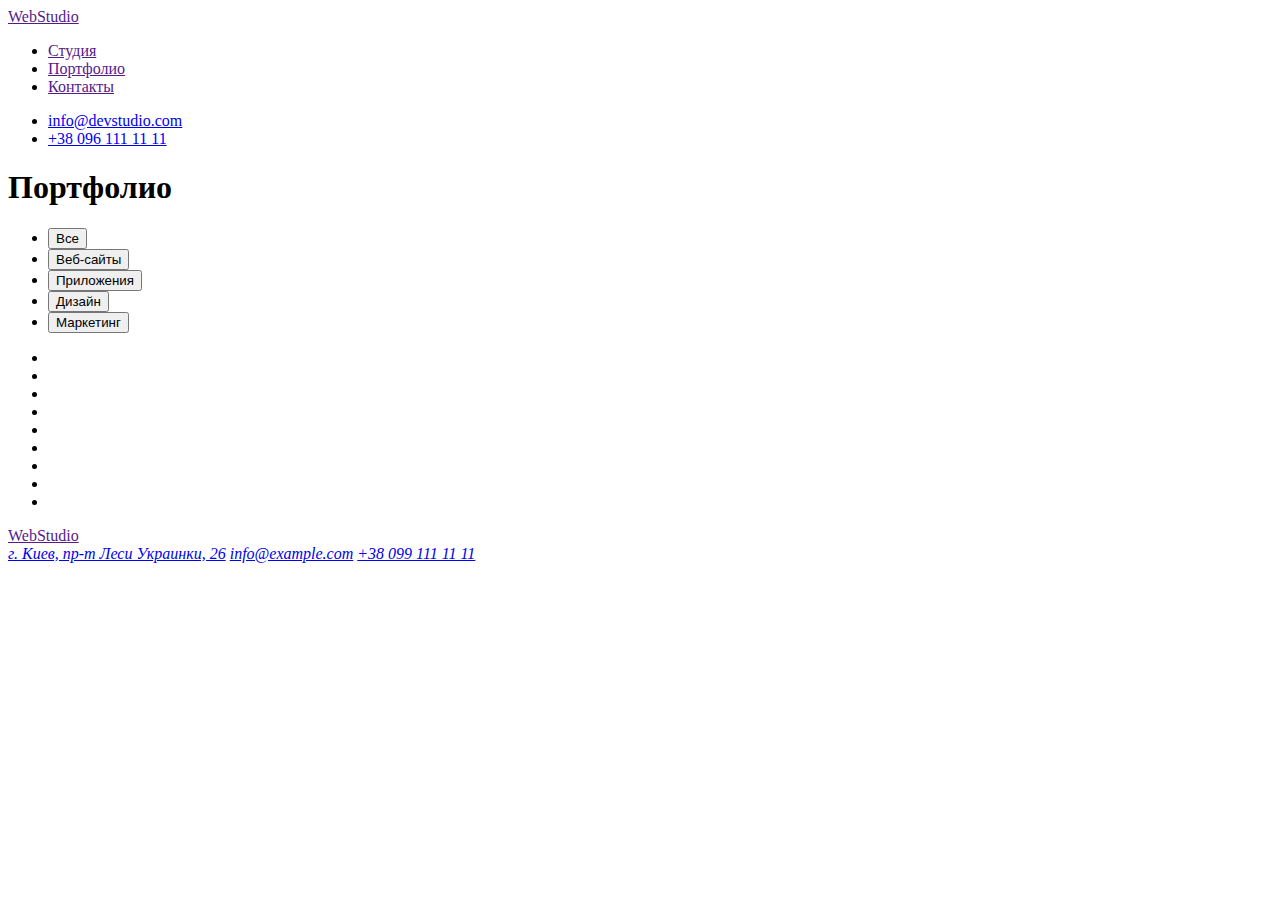
==== portfolio.html @ befa6f14 "добавляет страницу портфолио" ====
<!DOCTYPE html>
<html lang="ru">

<head>
    <meta charset="UTF-8">
    <meta http-equiv="X-UA-Compatible" content="IE=edge">
    <meta name="viewport" content="width=device-width, initial-scale=1.0">
    <title>Web-студия</title>
</head>

<body>
    <header>
        <nav>
            <a href="" lang="en">WebStudio</a>
            <ul>
                <li>
                    <a href="">Студия</a>
                </li>
                <li>
                    <a href="">Портфолио</a>
                </li>
                <li>
                    <a href="">Контакты</a>
                </li>
            </ul>
            <ul>
                <li>
                    <a href="mailto:info@devstudio.com">info@devstudio.com</a>
                </li>
                <li>
                    <a href="tel:+380961111111">+38 096 111 11 11</a>
                </li>
            </ul>
        </nav>
    </header>
    <main>
            <h1>Портфолио</h1>
            <ul>
                <li>
                    <button type="button">Все</button>
                </li>
                <li>
                    <button type="button">Веб-сайты</button>
                </li>
                <li>
                    <button type="button">Приложения</button>
                </li>
                <li>
                    <button type="button">Дизайн</button>
                </li>
                <li>
                    <button type="button">Маркетинг</button>
                </li>
            </ul>
            <ul>
                <li><a href=""><img src="" alt=""></a></li>
                <li><a href=""><img src="" alt=""></a></li>
                <li><a href=""><img src="" alt=""></a></li>
                <li><a href=""><img src="" alt=""></a></li>
                <li><a href=""><img src="" alt=""></a></li>
                <li><a href=""><img src="" alt=""></a></li>
                <li><a href=""><img src="" alt=""></a></li>
                <li><a href=""><img src="" alt=""></a></li>
                <li><a href=""><img src="" alt=""></a></li>
            </ul>
    </main>
    <footer>
        <a href="" lang="en">WebStudio</a>
        <address>
            <a href="https://www.google.com.ua/maps/place/%D0%B1%D1%83%D0%BB.+%D0%9B%D0%B5%D1%81%D0%B8+%D0%A3%D0%BA%D1%80%D0%B0%D0%B8%D0%BD%D0%BA%D0%B8,+26,+%D0%9A%D0%B8%D0%B5%D0%B2,+02000/@50.4265841,30.5361971,17z/data=!3m1!4b1!4m9!1m2!2m1!1z0JrQuNC10LIsINC_0YAt0YIg0JvQtdGB0Lgg0KPQutGA0LDQuNC90LrQuCwgMjY!3m5!1s0x40d4cf0e033ecbe9:0x57a4dffefec77da0!8m2!3d50.4265807!4d30.5383858!15sCi_QmtC40LXQsiwg0L_RgC3RgiDQm9C10YHQuCDQo9C60YDQsNC40L3QutC4LCAyNpIBEWNvbXBvdW5kX2J1aWxkaW5n?hl=ru"
                target="_blank" rel="noopener noreferrer">г. Киев, пр-т Леси Украинки, 26</a>
            <a href="mailto:info@example.com">info@example.com</a>
            <a href="tel:+380991111111">+38 099 111 11 11</a>
        </address>
    </footer>
</body>

</html>
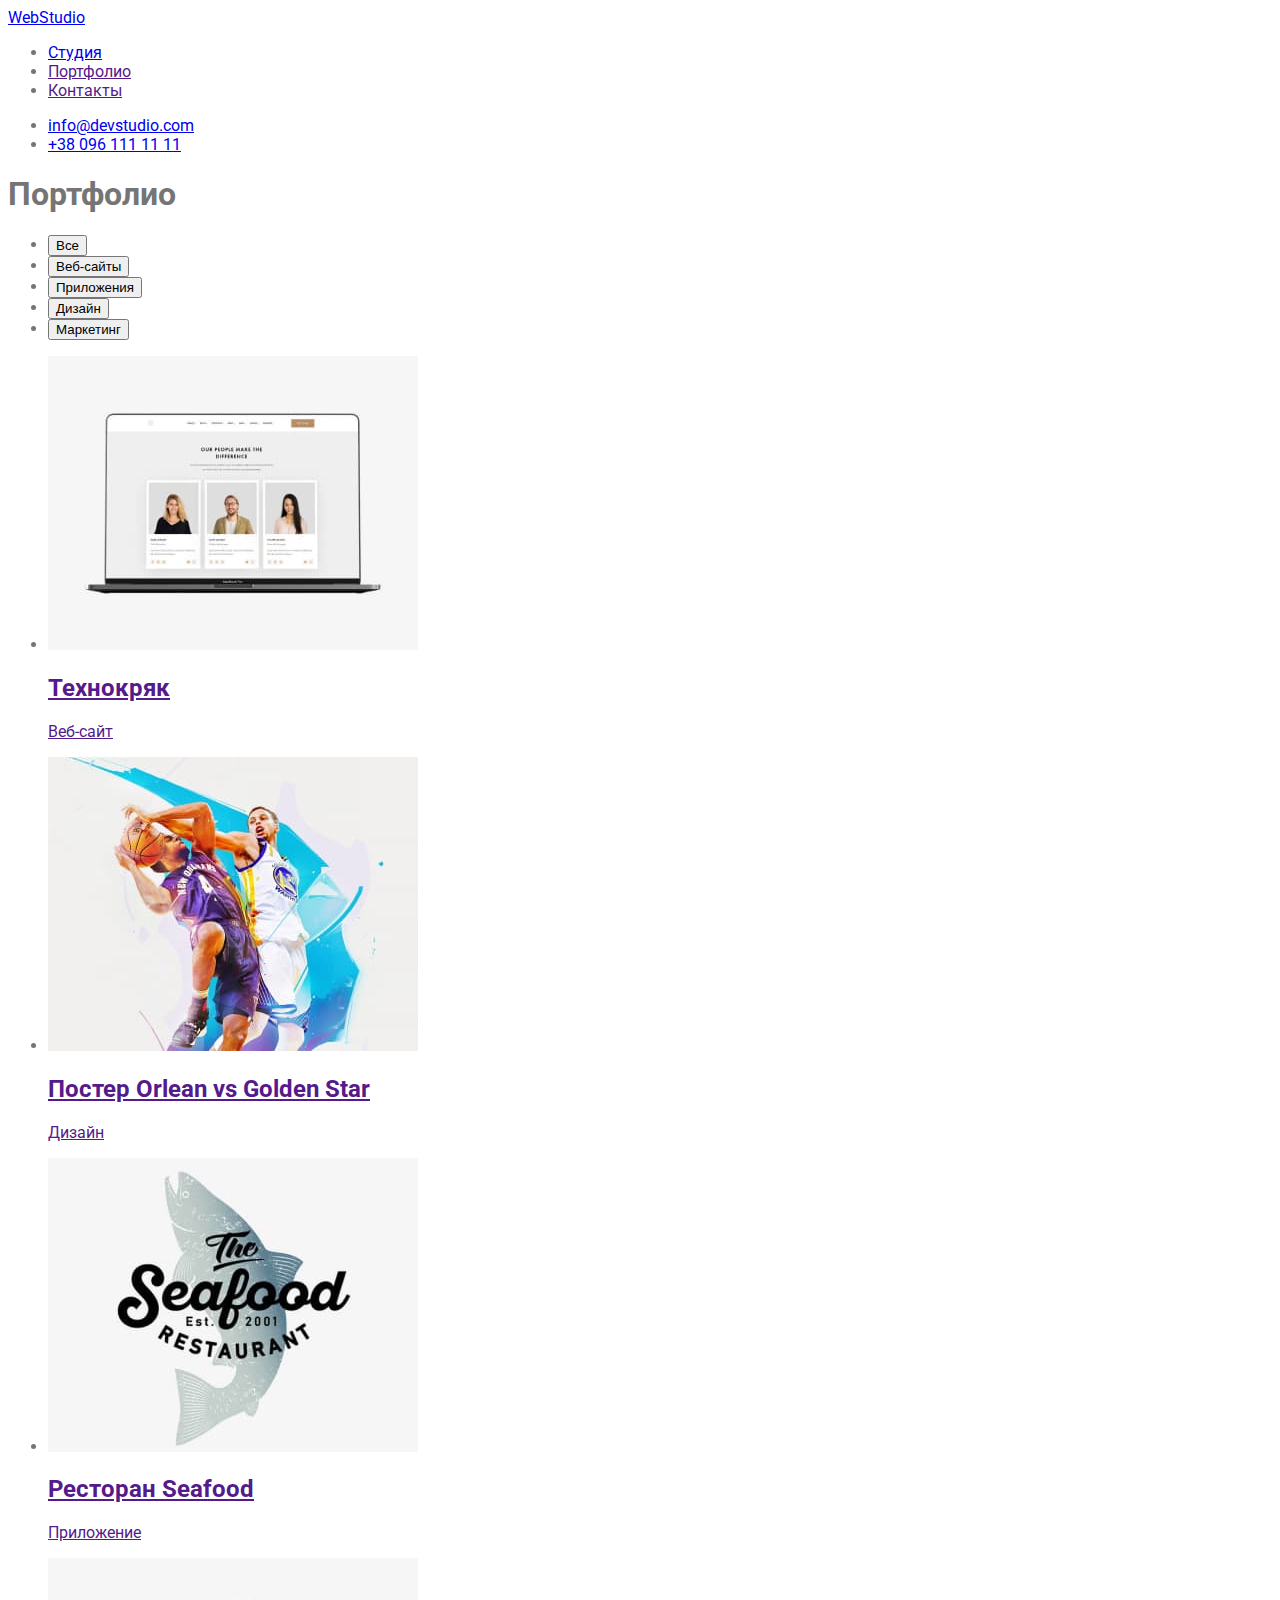
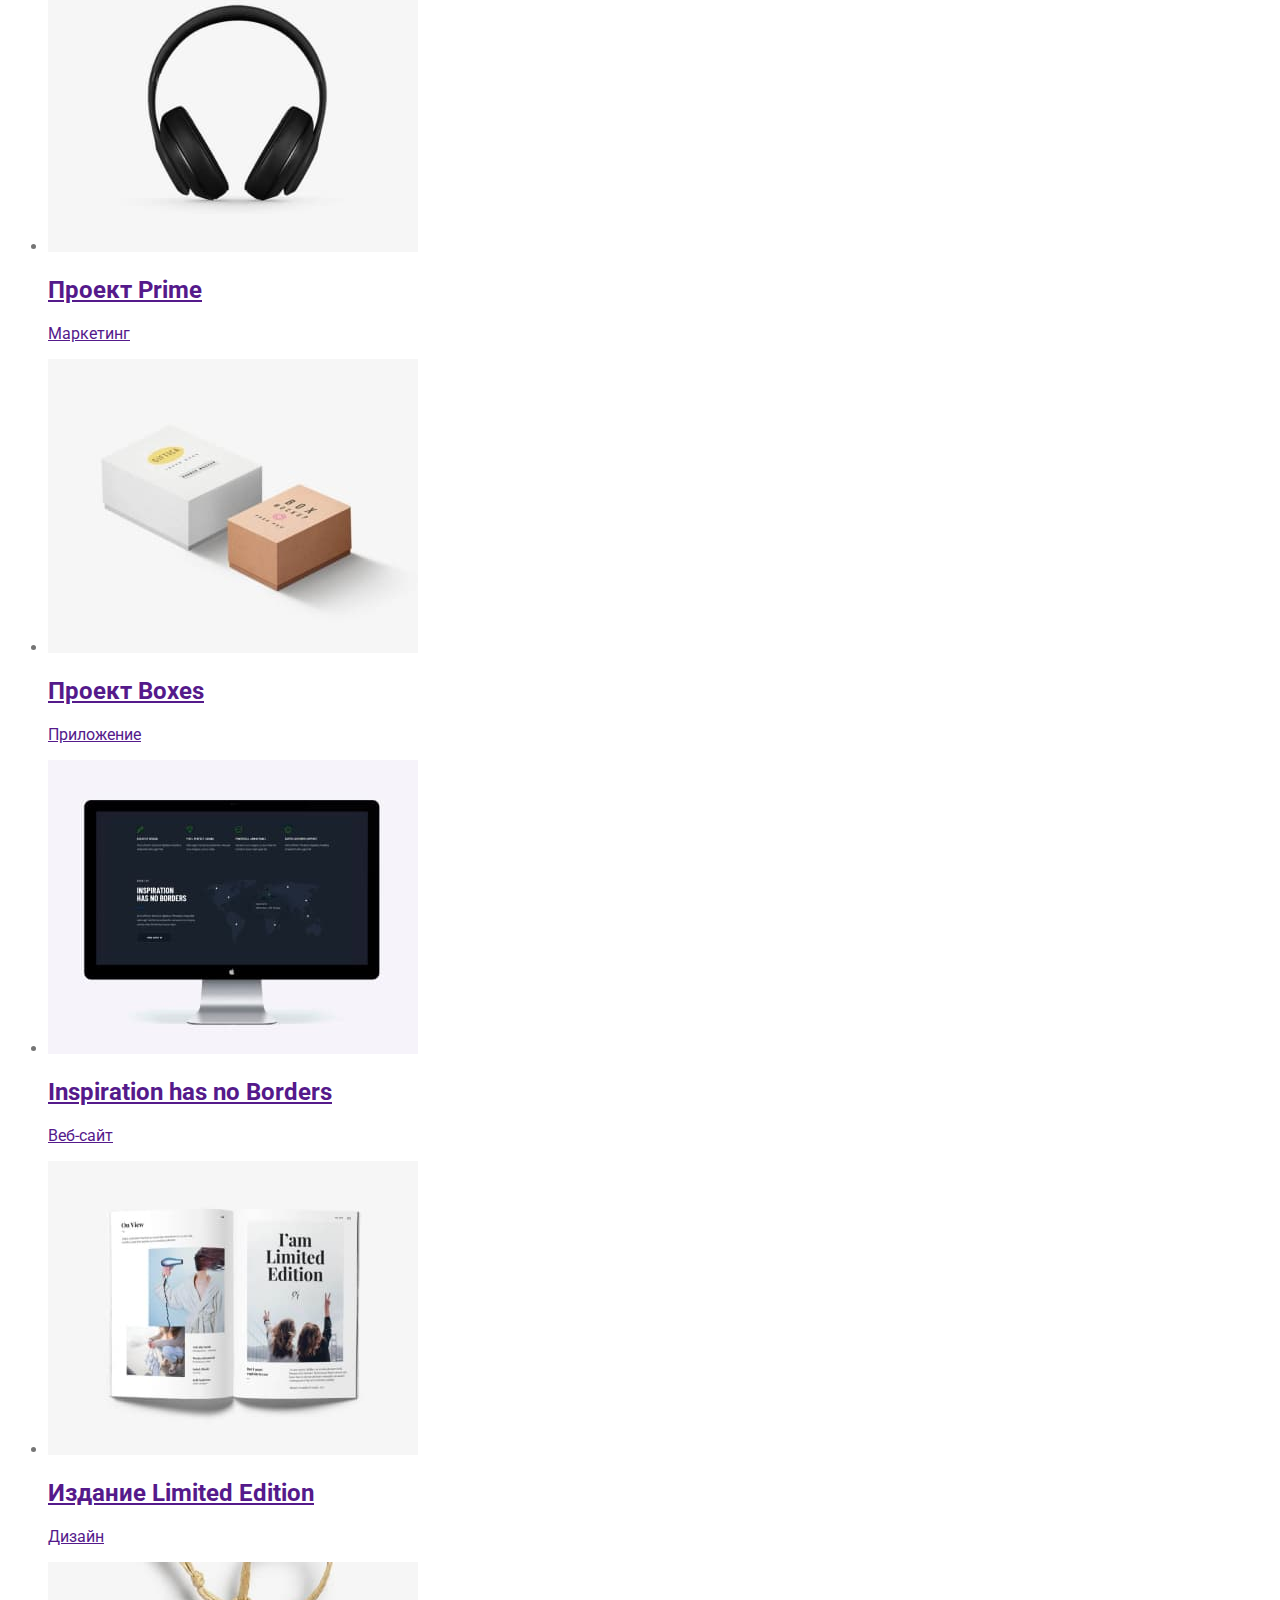
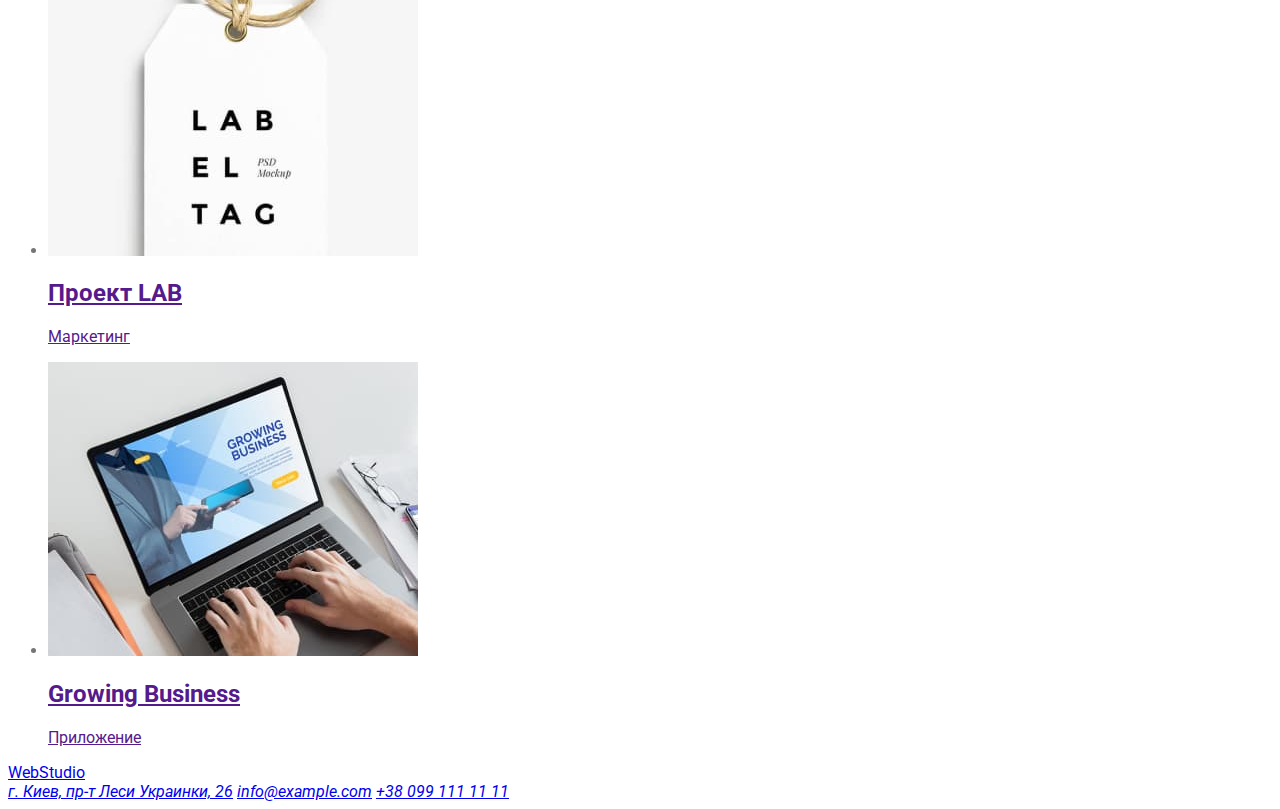
==== commit 41436201: "add css var" ====
--- a/portfolio.html
+++ b/portfolio.html
@@ -6,15 +6,23 @@
     <meta http-equiv="X-UA-Compatible" content="IE=edge">
     <meta name="viewport" content="width=device-width, initial-scale=1.0">
     <title>Web-студия</title>
+    <link rel="preconnect" href="https://fonts.googleapis.com">
+    <link rel="preconnect" href="https://fonts.gstatic.com" crossorigin>
+    <link href="https://fonts.googleapis.com/css2?family=Raleway:wght@700&family=Roboto:wght@400;500;700;900&display=swap"
+        rel="stylesheet">
+    <link rel="stylesheet" href="https://cdnjs.cloudflare.com/ajax/libs/modern-normalize/1.1.0/modern-normalize.min.css"
+        integrity="sha512-wpPYUAdjBVSE4KJnH1VR1HeZfpl1ub8YT/NKx4PuQ5NmX2tKuGu6U/JRp5y+Y8XG2tV+wKQpNHVUX03MfMFn9Q=="
+        crossorigin="anonymous" referrerpolicy="no-referrer">
+    <link rel="stylesheet" href="./css/styles.css">
 </head>
 
 <body>
     <header>
         <nav>
-            <a href="" lang="en">WebStudio</a>
+            <a href="./index.html" lang="en">WebStudio</a>
             <ul>
                 <li>
-                    <a href="">Студия</a>
+                    <a href="./index.html">Студия</a>
                 </li>
                 <li>
                     <a href="">Портфолио</a>
@@ -53,19 +61,73 @@
                 </li>
             </ul>
             <ul>
-                <li><a href=""><img src="" alt=""></a></li>
-                <li><a href=""><img src="" alt=""></a></li>
-                <li><a href=""><img src="" alt=""></a></li>
-                <li><a href=""><img src="" alt=""></a></li>
-                <li><a href=""><img src="" alt=""></a></li>
-                <li><a href=""><img src="" alt=""></a></li>
-                <li><a href=""><img src="" alt=""></a></li>
-                <li><a href=""><img src="" alt=""></a></li>
-                <li><a href=""><img src="" alt=""></a></li>
+                <li>
+                    <a href="">
+                        <img src="./images/portfol/tehno.jpg" alt="Веб-сайт" width="370" height="294">
+                        <h2>Технокряк</h2>
+                        <p>Веб-сайт</p>
+                    </a>
+                </li>
+                <li>
+                    <a href="">
+                        <img src="./images/portfol/new-orlean.jpg" alt="Два баскетболиста" width="370" height="294">
+                        <h2>Постер <span lang="en">Orlean vs Golden Star</span></h2>
+                        <p>Дизайн</p>
+                    </a>
+                </li>
+                <li>
+                    <a href="">
+                        <img src="./images/portfol/rest-seafood.jpg" alt="логотип рыбного ресторана" width="370" height="294">
+                        <h2>Ресторан <span lang="en">Seafood</span></h2>
+                        <p>Приложение</p>
+                    </a>
+                </li>
+                <li>
+                    <a href="">
+                        <img src="./images/portfol/prime.jpg" alt="наушники" width="370" height="294">
+                        <h2>Проект <span lang="en">Prime</span></h2>
+                        <p>Маркетинг</p>
+                    </a>
+                </li>
+                <li>
+                    <a href="">
+                        <img src="./images/portfol/boxes.jpg" alt="две коробки" width="370" height="294">
+                        <h2>Проект <span lang="en">Boxes</span></h2>
+                        <p>Приложение</p>
+                    </a>
+                </li>
+                <li>
+                    <a href="">
+                        <img src="./images/portfol/monitor.jpg" alt="монитор" width="370" height="294">
+                        <h2 lang="en">Inspiration has no Borders</h2>
+                        <p>Веб-сайт</p>
+                    </a>
+                </li>
+                <li>
+                    <a href="">
+                        <img src="./images/portfol/limited-edition.jpg" alt="разворот журнала" width="370" height="294">
+                        <h2>Издание <span lang="en">Limited Edition</span></h2>
+                        <p>Дизайн</p>
+                    </a>
+                </li>
+                <li>
+                    <a href="">
+                        <img src="./images/portfol/lab.jpg" alt="бирка" width="370" height="294">
+                        <h2>Проект <span lang="en">LAB</span></h2>
+                        <p>Маркетинг</p>
+                    </a>
+                </li>
+                <li>
+                    <a href="">
+                        <img src="./images/portfol/growing-business.jpg" alt="работа за ноутбуком" width="370" height="294">
+                        <h2 lang="en">Growing Business</h2>
+                        <p>Приложение</p>
+                    </a>
+                </li>
             </ul>
     </main>
     <footer>
-        <a href="" lang="en">WebStudio</a>
+        <a href="./index.html" lang="en">WebStudio</a>
         <address>
             <a href="https://www.google.com.ua/maps/place/%D0%B1%D1%83%D0%BB.+%D0%9B%D0%B5%D1%81%D0%B8+%D0%A3%D0%BA%D1%80%D0%B0%D0%B8%D0%BD%D0%BA%D0%B8,+26,+%D0%9A%D0%B8%D0%B5%D0%B2,+02000/@50.4265841,30.5361971,17z/data=!3m1!4b1!4m9!1m2!2m1!1z0JrQuNC10LIsINC_0YAt0YIg0JvQtdGB0Lgg0KPQutGA0LDQuNC90LrQuCwgMjY!3m5!1s0x40d4cf0e033ecbe9:0x57a4dffefec77da0!8m2!3d50.4265807!4d30.5383858!15sCi_QmtC40LXQsiwg0L_RgC3RgiDQm9C10YHQuCDQo9C60YDQsNC40L3QutC4LCAyNpIBEWNvbXBvdW5kX2J1aWxkaW5n?hl=ru"
                 target="_blank" rel="noopener noreferrer">г. Киев, пр-т Леси Украинки, 26</a>
--- a/css/styles.css
+++ b/css/styles.css
@@ -0,0 +1,15 @@
+:root {
+  --primary-text-color: #757575;
+  --title-text-color: #212121;
+  --accent-color: #2196f3;
+  --logo-color: #000000;
+  --primary-bg-color: #e5e5e5;
+  --primary-font-family: 'Roboto', sans-serif;
+  --accent-font-family: 'Raleway', sans-serif;
+}
+
+body {
+  color: var(--primary-text-color);
+  list-style: none;
+  font-family: var(--primary-font-family);
+}
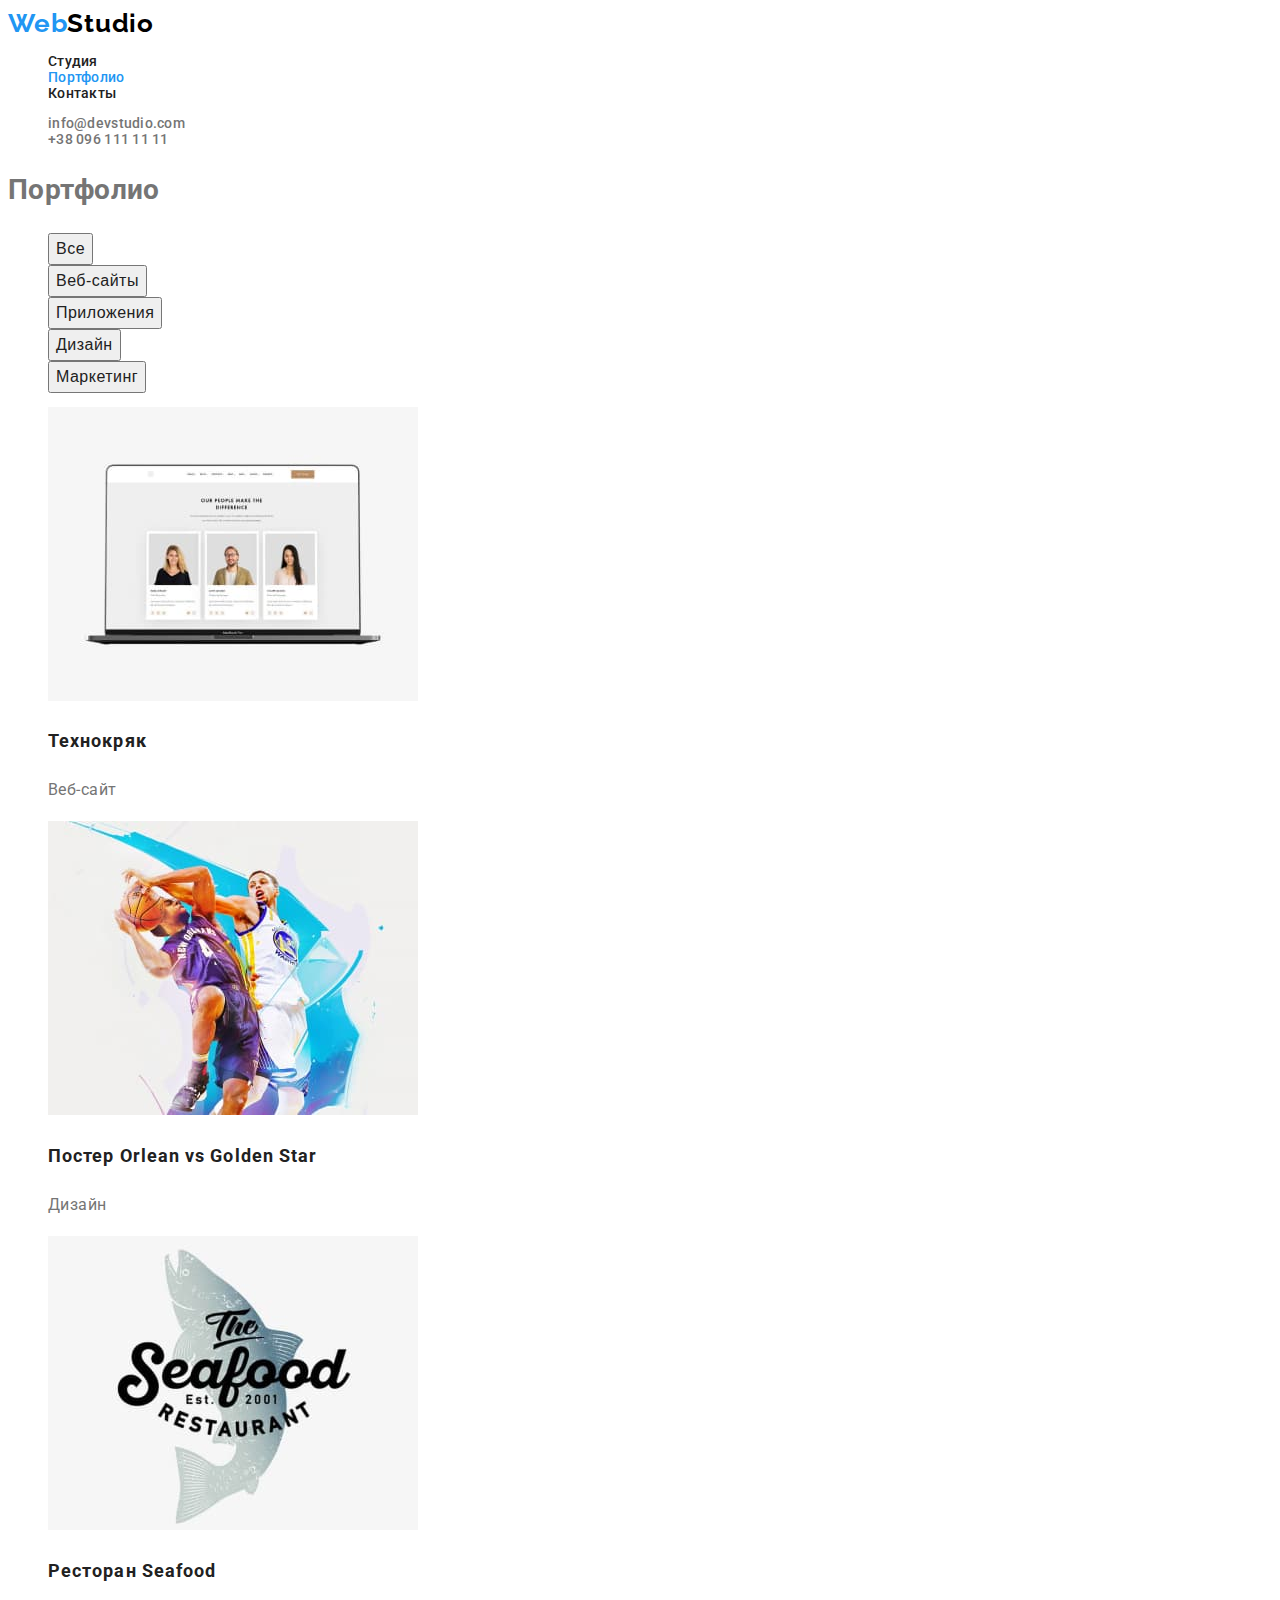
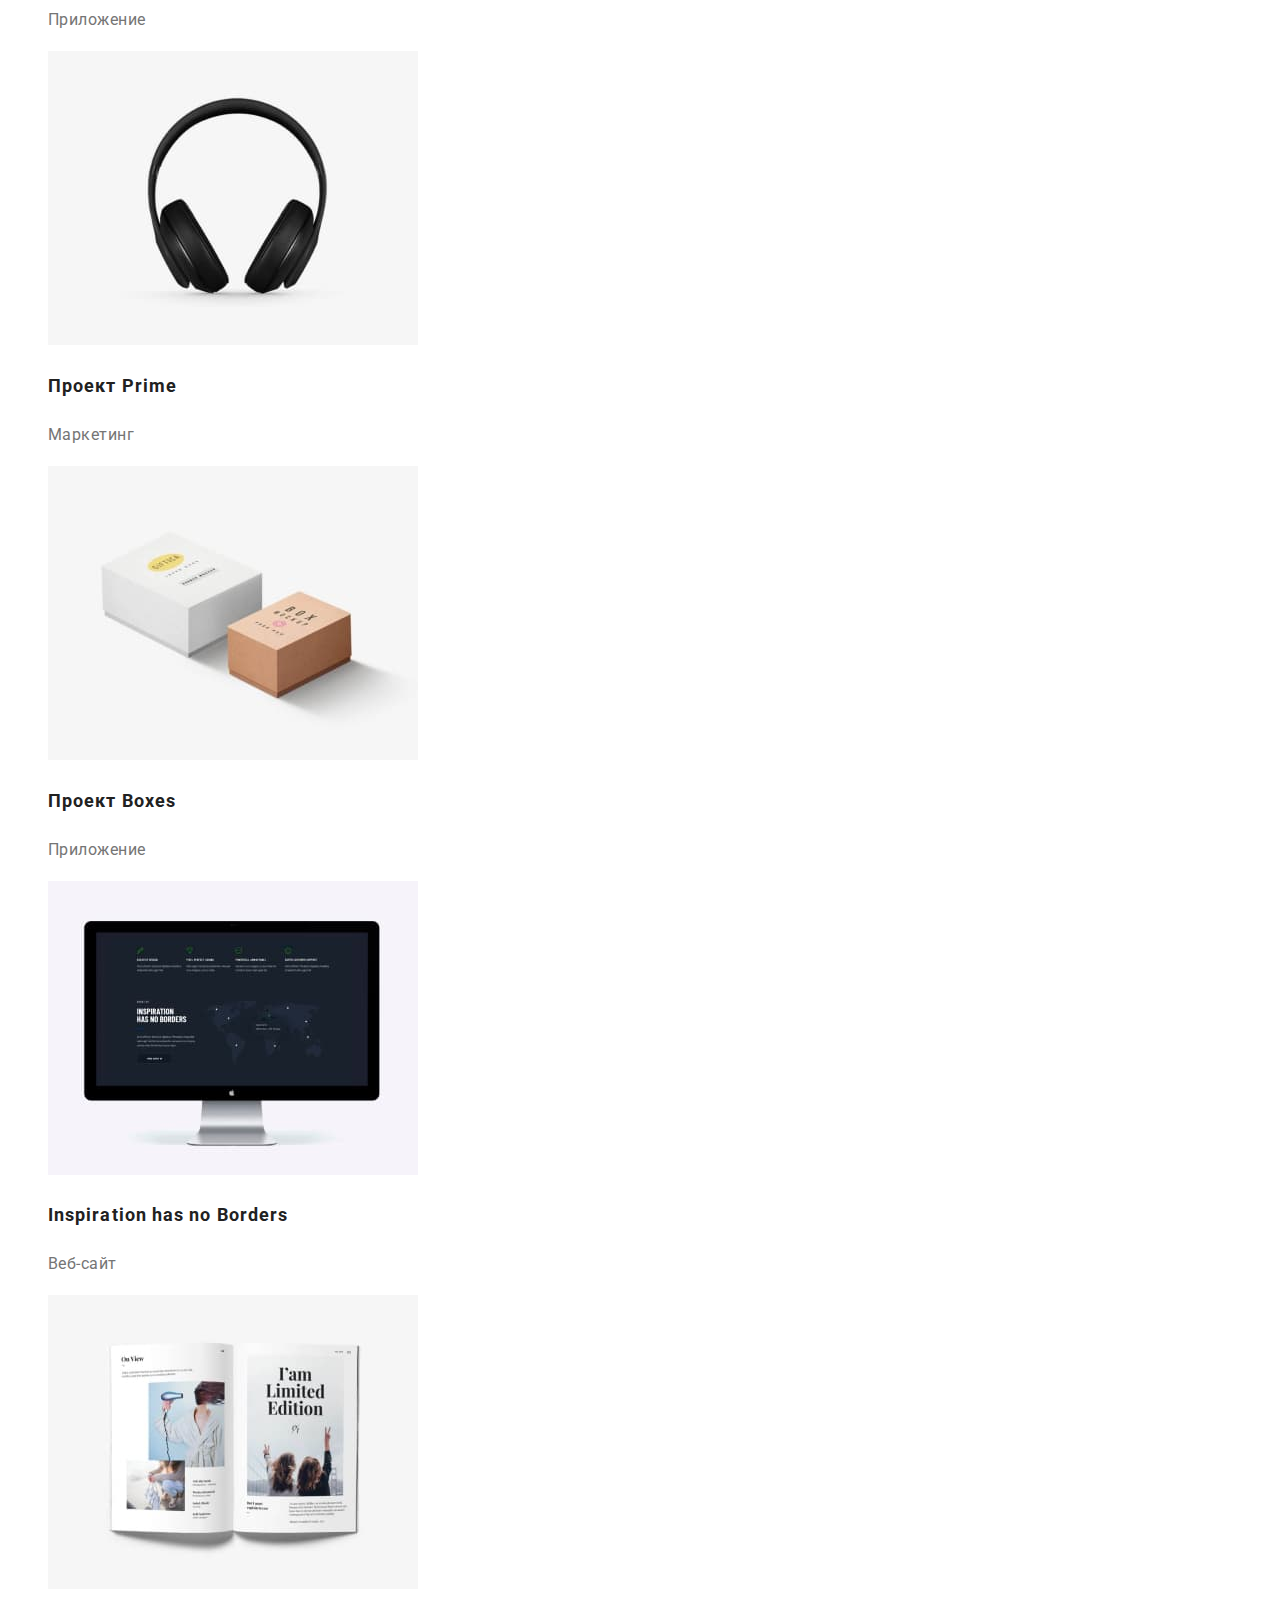
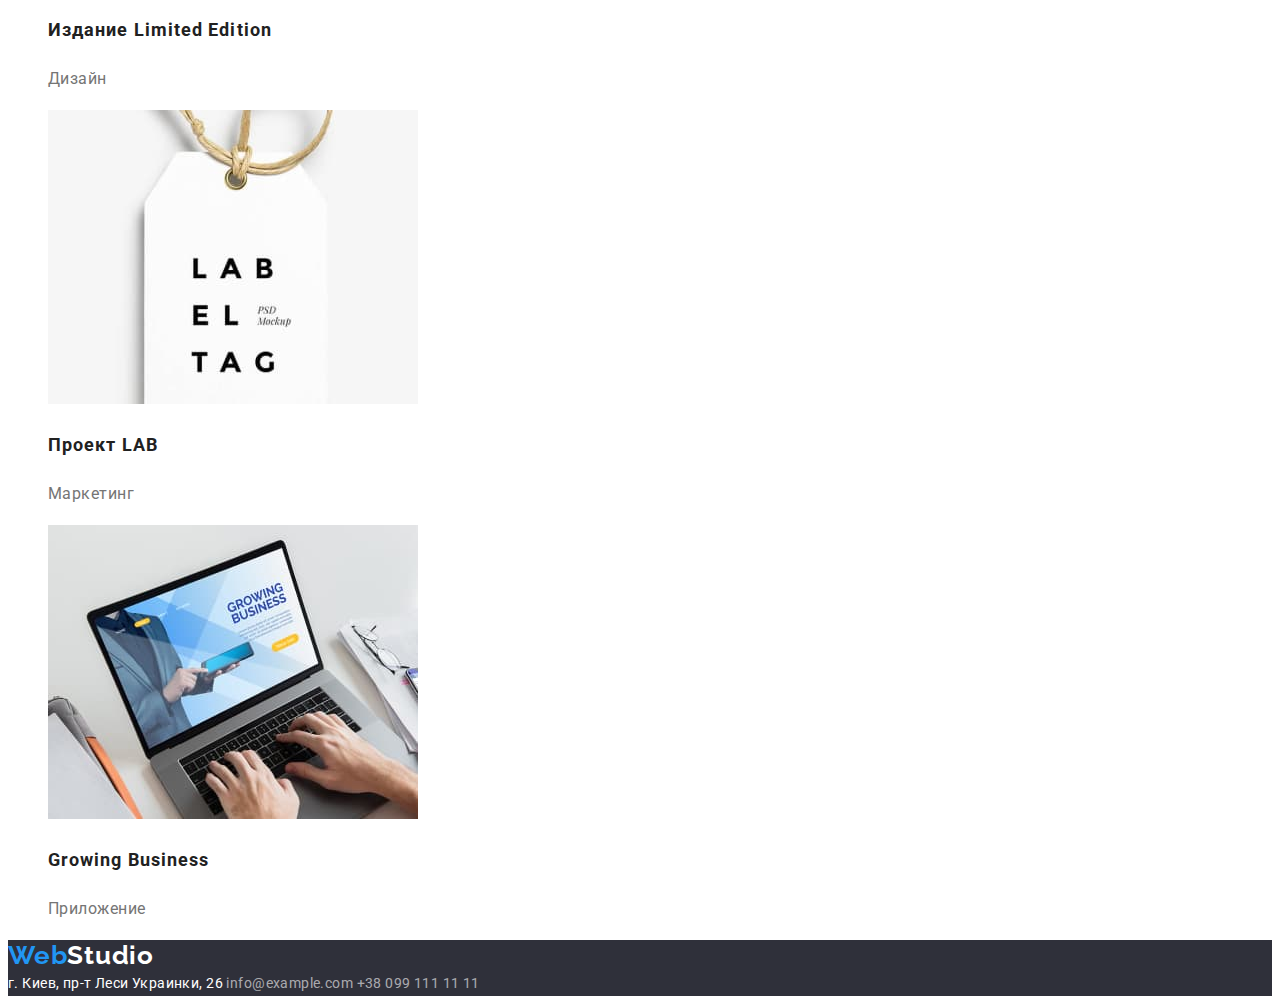
==== commit c86a1a19: "add styles to portfolio.html" ====
--- a/portfolio.html
+++ b/portfolio.html
@@ -17,122 +17,122 @@
 </head>
 
 <body>
-    <header>
+    <header class="header">
         <nav>
-            <a href="./index.html" lang="en">WebStudio</a>
+            <a href="./index.html" lang="en" class="header-logo logo link">Web<span class="logo-accent">Studio</span></a>
             <ul>
-                <li>
-                    <a href="./index.html">Студия</a>
+                <li class="header-list list">
+                    <a href="./index.html" class="navigation-list-link link">Студия</a>
                 </li>
-                <li>
-                    <a href="">Портфолио</a>
+                <li class="header-list list">
+                    <a href="./portfolio.html" class="navigation-list-link link current">Портфолио</a>
                 </li>
-                <li>
-                    <a href="">Контакты</a>
-                </li>
-            </ul>
-            <ul>
-                <li>
-                    <a href="mailto:info@devstudio.com">info@devstudio.com</a>
-                </li>
-                <li>
-                    <a href="tel:+380961111111">+38 096 111 11 11</a>
+                <li class="header-list list">
+                    <a href="" class="navigation-list-link link">Контакты</a>
                 </li>
             </ul>
         </nav>
+            <ul>
+                <li class="header-list list">
+                    <a href="mailto:info@devstudio.com" class="header-adress link">info@devstudio.com</a>
+                </li>
+                <li class="header-list list">
+                    <a href="tel:+380961111111" class="header-adress link">+38 096 111 11 11</a>
+                </li>
+            </ul> 
     </header>
     <main>
-            <h1>Портфолио</h1>
-            <ul>
+            <h1 class="section-title">Портфолио</h1>
+            <ul class="section-list list">
                 <li>
-                    <button type="button">Все</button>
+                    <button type="button" class="section-button">Все</button>
                 </li>
                 <li>
-                    <button type="button">Веб-сайты</button>
+                    <button type="button" class="section-button">Веб-сайты</button>
                 </li>
                 <li>
-                    <button type="button">Приложения</button>
+                    <button type="button" class="section-button">Приложения</button>
                 </li>
                 <li>
-                    <button type="button">Дизайн</button>
+                    <button type="button" class="section-button">Дизайн</button>
                 </li>
                 <li>
-                    <button type="button">Маркетинг</button>
+                    <button type="button" class="section-button">Маркетинг</button>
                 </li>
             </ul>
-            <ul>
+            <ul class="section-list list">
                 <li>
-                    <a href="">
+                    <a href="" class="link">
                         <img src="./images/portfol/tehno.jpg" alt="Веб-сайт" width="370" height="294">
-                        <h2>Технокряк</h2>
-                        <p>Веб-сайт</p>
+                        <h2 class="portfolio-list-title">Технокряк</h2>
+                        <p class="portfolio-list-text">Веб-сайт</p>
                     </a>
                 </li>
                 <li>
-                    <a href="">
+                    <a href="" class="link">
                         <img src="./images/portfol/new-orlean.jpg" alt="Два баскетболиста" width="370" height="294">
-                        <h2>Постер <span lang="en">Orlean vs Golden Star</span></h2>
-                        <p>Дизайн</p>
+                        <h2 class="portfolio-list-title">Постер <span lang="en">Orlean vs Golden Star</span></h2>
+                        <p class="portfolio-list-text">Дизайн</p>
                     </a>
                 </li>
                 <li>
-                    <a href="">
+                    <a href="" class="link">
                         <img src="./images/portfol/rest-seafood.jpg" alt="логотип рыбного ресторана" width="370" height="294">
-                        <h2>Ресторан <span lang="en">Seafood</span></h2>
-                        <p>Приложение</p>
+                        <h2 class="portfolio-list-title">Ресторан <span lang="en">Seafood</span></h2>
+                        <p class="portfolio-list-text">Приложение</p>
                     </a>
                 </li>
                 <li>
-                    <a href="">
+                    <a href="" class="link">
                         <img src="./images/portfol/prime.jpg" alt="наушники" width="370" height="294">
-                        <h2>Проект <span lang="en">Prime</span></h2>
-                        <p>Маркетинг</p>
+                        <h2 class="portfolio-list-title">Проект <span lang="en">Prime</span></h2>
+                        <p class="portfolio-list-text">Маркетинг</p>
                     </a>
                 </li>
                 <li>
-                    <a href="">
+                    <a href="" class="link">
                         <img src="./images/portfol/boxes.jpg" alt="две коробки" width="370" height="294">
-                        <h2>Проект <span lang="en">Boxes</span></h2>
-                        <p>Приложение</p>
+                        <h2 class="portfolio-list-title">Проект <span lang="en">Boxes</span></h2>
+                        <p class="portfolio-list-text">Приложение</p>
                     </a>
                 </li>
                 <li>
-                    <a href="">
+                    <a href="" class="link">
                         <img src="./images/portfol/monitor.jpg" alt="монитор" width="370" height="294">
-                        <h2 lang="en">Inspiration has no Borders</h2>
-                        <p>Веб-сайт</p>
+                        <h2 lang="en" class="portfolio-list-title">Inspiration has no Borders</h2>
+                        <p class="portfolio-list-text">Веб-сайт</p>
                     </a>
                 </li>
                 <li>
-                    <a href="">
+                    <a href="" class="link">
                         <img src="./images/portfol/limited-edition.jpg" alt="разворот журнала" width="370" height="294">
-                        <h2>Издание <span lang="en">Limited Edition</span></h2>
-                        <p>Дизайн</p>
+                        <h2 class="portfolio-list-title">Издание <span lang="en">Limited Edition</span></h2>
+                        <p class="portfolio-list-text">Дизайн</p>
                     </a>
                 </li>
                 <li>
-                    <a href="">
+                    <a href="" class="link">
                         <img src="./images/portfol/lab.jpg" alt="бирка" width="370" height="294">
-                        <h2>Проект <span lang="en">LAB</span></h2>
-                        <p>Маркетинг</p>
+                        <h2 class="portfolio-list-title">Проект <span lang="en">LAB</span></h2>
+                        <p class="portfolio-list-text">Маркетинг</p>
                     </a>
                 </li>
                 <li>
-                    <a href="">
+                    <a href="" class="link">
                         <img src="./images/portfol/growing-business.jpg" alt="работа за ноутбуком" width="370" height="294">
-                        <h2 lang="en">Growing Business</h2>
-                        <p>Приложение</p>
+                        <h2 lang="en" class="portfolio-list-title">Growing Business</h2>
+                        <p class="portfolio-list-text">Приложение</p>
                     </a>
                 </li>
             </ul>
     </main>
-    <footer>
-        <a href="./index.html" lang="en">WebStudio</a>
+    <footer class="footer">
+        <a href="./index.html" lang="en" class="footer-logo logo link">Web<span class="footer-logo-accent">Studio</span></a>
         <address>
             <a href="https://www.google.com.ua/maps/place/%D0%B1%D1%83%D0%BB.+%D0%9B%D0%B5%D1%81%D0%B8+%D0%A3%D0%BA%D1%80%D0%B0%D0%B8%D0%BD%D0%BA%D0%B8,+26,+%D0%9A%D0%B8%D0%B5%D0%B2,+02000/@50.4265841,30.5361971,17z/data=!3m1!4b1!4m9!1m2!2m1!1z0JrQuNC10LIsINC_0YAt0YIg0JvQtdGB0Lgg0KPQutGA0LDQuNC90LrQuCwgMjY!3m5!1s0x40d4cf0e033ecbe9:0x57a4dffefec77da0!8m2!3d50.4265807!4d30.5383858!15sCi_QmtC40LXQsiwg0L_RgC3RgiDQm9C10YHQuCDQo9C60YDQsNC40L3QutC4LCAyNpIBEWNvbXBvdW5kX2J1aWxkaW5n?hl=ru"
-                target="_blank" rel="noopener noreferrer">г. Киев, пр-т Леси Украинки, 26</a>
-            <a href="mailto:info@example.com">info@example.com</a>
-            <a href="tel:+380991111111">+38 099 111 11 11</a>
+                target="_blank" rel="noopener noreferrer" class="footer-adress link">г. Киев, пр-т Леси Украинки, 26</a>
+            <a href="mailto:info@example.com" class="mail link">info@example.com</a>
+            <a href="tel:+380991111111" class="tel link">+38 099 111 11 11</a>
         </address>
     </footer>
 </body>
--- a/css/styles.css
+++ b/css/styles.css
@@ -3,13 +3,231 @@
   --title-text-color: #212121;
   --accent-color: #2196f3;
   --logo-color: #000000;
-  --primary-bg-color: #e5e5e5;
+  --primary-bg-color: #ffffff;
   --primary-font-family: 'Roboto', sans-serif;
   --accent-font-family: 'Raleway', sans-serif;
 }
 
 body {
   color: var(--primary-text-color);
+  font-family: var(--primary-font-family);
+  font-size: 14px;
+  line-height: 1.71;
+  letter-spacing: 0.03em;
+}
+
+.list {
   list-style: none;
+}
+
+.link {
+  text-decoration: none;
+}
+
+.logo {
+  font-family: var(--accent-font-family);
+  font-weight: 700;
+  font-size: 26px;
+  line-height: 1.19;
+  letter-spacing: 0.03em;
+}
+
+a.current {
+  color: var(--accent-color);
+}
+
+/* -----HEADER----- */
+
+.header {
+  background-color: var(--primary-bg-color);
+}
+
+.header-logo,
+.footer-logo {
+  color: var(--accent-color);
+}
+
+.logo-accent {
+  color: var(--logo-color);
+}
+
+.header-list {
+  font-weight: 500;
+  font-size: 14px;
+  line-height: 1.14;
+  letter-spacing: 0.02em;
+}
+
+.navigation-list-link {
+  color: var(--title-text-color);
+}
+
+.navigation-list-link:hover,
+.navigation-list-link:focus {
+  color: var(--accent-color);
+}
+
+.header-adress {
+  color: var(--primary-text-color);
+}
+
+.header-adress:hover,
+.header-adress:focus {
+  color: var(--accent-color);
+}
+
+/* -----HERO----- */
+
+.hero-section {
+  background-color: #2f303a;
+}
+
+.hero-title {
   font-family: var(--primary-font-family);
-}
+  font-weight: 900;
+  font-size: 44px;
+  line-height: 1.36;
+  text-align: center;
+  letter-spacing: 0.06em;
+  text-transform: uppercase;
+  color: #ffffff;
+}
+
+.hero-button {
+  font-weight: 700;
+  font-size: 16px;
+  line-height: 1.87;
+  letter-spacing: 0.06em;
+  color: #ffffff;
+  background-color: var(--accent-color);
+  cursor: pointer;
+}
+
+.hero-button:focus,
+.hero-button:hover {
+  background-color: #188ce8;
+}
+
+/* ----CHARACTERISTIC---- */
+
+.characteristic {
+  background-color: var(--primary-bg-color);
+}
+
+.characteristic-point {
+  font-weight: 700;
+  font-size: 14px;
+  line-height: 1.14;
+  letter-spacing: 0.03em;
+  text-transform: uppercase;
+  color: var(--title-text-color);
+}
+
+/* -----WORK AND TEAM----- */
+
+.work {
+  background-color: var(--primary-bg-color);
+}
+
+.work-title,
+.team-title {
+  font-weight: 700;
+  font-size: 36px;
+  line-height: 1.17;
+  text-align: center;
+  letter-spacing: 0.03em;
+
+  color: var(--title-text-color);
+}
+
+.team {
+  background-color: #f5f4fa;
+}
+
+.team-member,
+.team-member-work {
+  font-size: 16px;
+  line-height: 1.19;
+  text-align: center;
+  letter-spacing: 0.03em;
+}
+
+.team-member {
+  font-weight: 500;
+  color: var(--title-text-color);
+}
+
+.team-member-work {
+  color: var(--primary-text-color);
+}
+
+/* -----FOOTER----- */
+
+.footer {
+  background-color: #2f303a;
+}
+
+.footer-logo-accent {
+  color: #ffffff;
+}
+
+.footer-adress {
+  font-size: 14px;
+  line-height: 1.71;
+  letter-spacing: 0.03em;
+  color: #ffffff;
+  font-style: normal;
+}
+
+.mail,
+.tel {
+  font-style: normal;
+  font-size: 14px;
+  line-height: 1.71;
+  letter-spacing: 0.03em;
+
+  color: rgba(255, 255, 255, 0.6);
+}
+
+.mail:hover,
+.mail:focus,
+.tel:hover,
+.tel:focus {
+  color: rgba(255, 255, 255, 1);
+}
+
+/* -----PORTFOLIO----- */
+
+.section-button {
+  font-weight: 500;
+  font-size: 16px;
+  line-height: 1.62;
+  text-align: center;
+  letter-spacing: 0.03em;
+
+  color: var(--title-text-color);
+  cursor: pointer;
+}
+
+.section-button:focus,
+.section-button:hover {
+  background-color: var(--accent-color);
+  color: #ffffff;
+}
+
+.portfolio-list-title {
+  font-weight: 700;
+  font-size: 18px;
+  line-height: 2;
+  letter-spacing: 0.06em;
+
+  color: var(--title-text-color);
+}
+
+.portfolio-list-text {
+  font-size: 16px;
+  line-height: 1.87;
+  letter-spacing: 0.03em;
+
+  color: var(--primary-text-color);
+}
